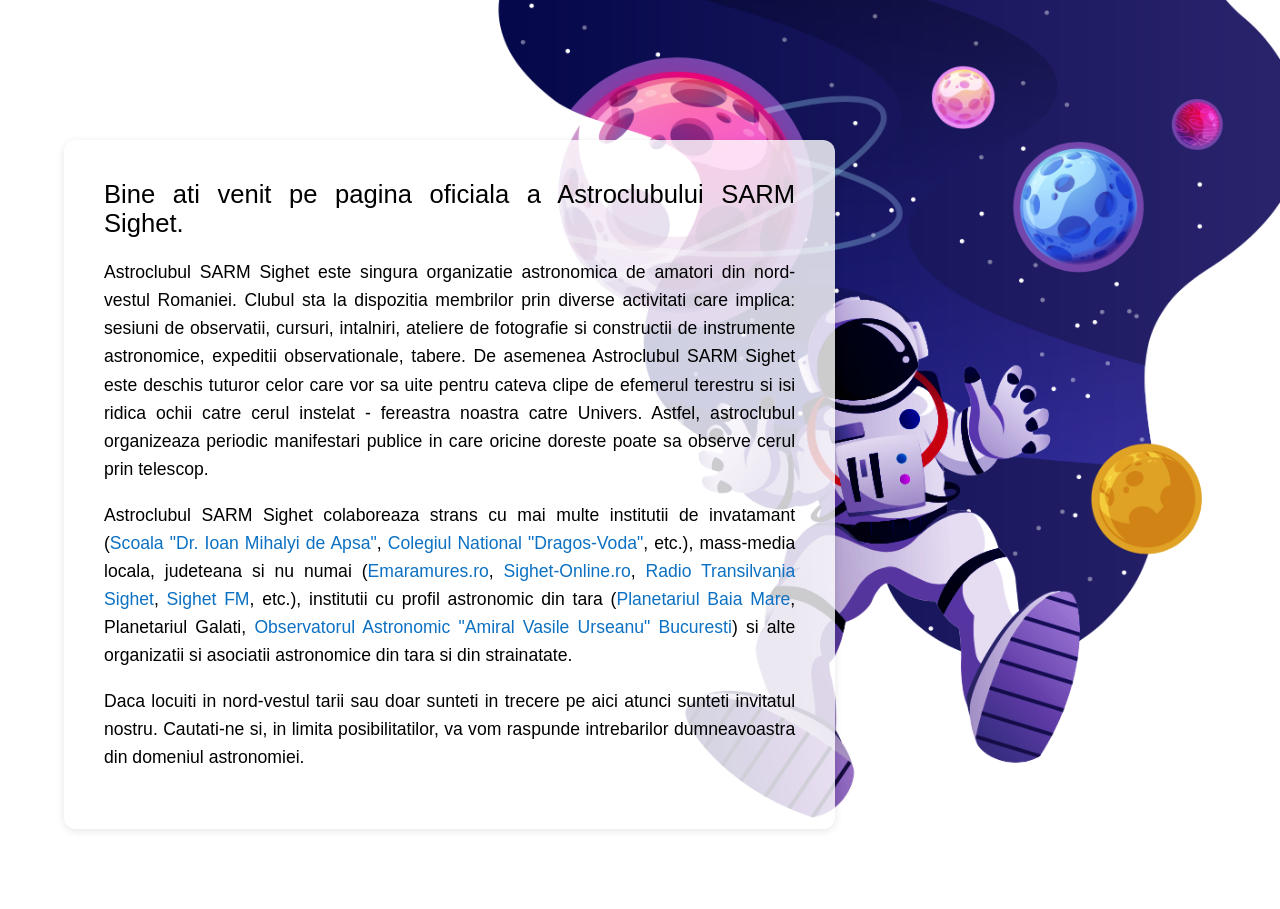
==== index.html @ 4dce3737 "initial commit" ====
<!DOCTYPE html>
<html lang="ro">
<head>
  <meta charset="UTF-8">
  <title>Astroclubul SARM Sighet</title>
  <meta name="viewport" content="width=device-width, initial-scale=1.0">
  <link rel="stylesheet" href="style.css">
</head>
<body>
<!-- DEPLOY TEST 2024-11-15 14:32 -->
<!--#include virtual="/header.html" -->
  <main class="content main-page">
    <div class="container">
      <div class="text-block">
        <h1 class="main-title">Bine ati venit pe pagina oficiala a Astroclubului SARM Sighet.</h1>
        <p>Astroclubul SARM Sighet este singura organizatie astronomica de amatori din nord-vestul Romaniei. Clubul sta la dispozitia membrilor prin diverse activitati care implica: sesiuni de observatii, cursuri, intalniri, ateliere de fotografie si constructii de instrumente astronomice, expeditii observationale, tabere. De asemenea Astroclubul SARM Sighet este deschis tuturor celor care vor sa uite pentru cateva clipe de efemerul terestru si isi ridica ochii catre cerul instelat - fereastra noastra catre Univers. Astfel, astroclubul organizeaza periodic manifestari publice in care oricine doreste poate sa observe cerul prin telescop.</p>
        <p>Astroclubul SARM Sighet colaboreaza strans cu mai multe institutii de invatamant (<a target="_blank" href="https://scoalamihalyi.ro/">Scoala "Dr. Ioan Mihalyi de Apsa"</a>, <a target="_blank" href="https://cndv.ro/">Colegiul National "Dragos-Voda"</a>, etc.), mass-media locala, judeteana si nu numai (<a target="_blank" href="http://www.emaramures.ro/">Emaramures.ro</a>, <a target="_blank" href="http://www.sighet-online.ro/">Sighet-Online.ro</a>, <a target="_blank" href="http://radiotransilvania.ro/">Radio Transilvania Sighet</a>, <a target="_blank" href="https://sighetfm.ro/">Sighet FM</a>, etc.), institutii cu profil astronomic din tara (<a target="_blank" href="https://planetariubm.ro/">Planetariul Baia Mare</a>, Planetariul Galati, <a target="_blank" href="https://astro-urseanu.ro/">Observatorul Astronomic "Amiral Vasile Urseanu" Bucuresti</a>) si alte organizatii si asociatii astronomice din tara si din strainatate.</p>
        <p>Daca locuiti in nord-vestul tarii sau doar sunteti in trecere pe aici atunci sunteti invitatul nostru. Cautati-ne si, in limita posibilitatilor, va vom raspunde intrebarilor dumneavoastra din domeniul astronomiei.</p>
      </div>
    </div>
  </main>
<!--#include virtual="/footer.html" -->
    <script>
    document.getElementById('menuToggle').onclick = () => {
      document.querySelector('.nav ul').classList.toggle('open');
    };
  </script>
</body>
</html>
---- style.css ----
/* ---------- Global v3---------- */
html, body {
  margin: 0;
  padding: 0;
  height: 100%;
  font-family: "Open Sans", Arial, sans-serif;
  color: #222;
}

body {
  display: flex;
  flex-direction: column;
}

/* Global link colors */
a {
  color: #0c71c3;
  text-decoration: none;
}

a:hover {
  text-decoration: underline;
}

/* ---------- Header ---------- */
.site-header {
  position: fixed;
  top: 0;
  left: 0;
  right: 0;
  background: #fff;
  color: #000;
  padding: 10px 0;
  box-shadow: 0 2px 4px rgba(0,0,0,0.1);
  z-index: 1000;
}

.container {
  width: 90%;
  max-width: 1280px;
  margin: 0 auto;
  display: flex;
  align-items: center;
  justify-content: space-between;
}

.logo {
  height: 80px;
  width: 173px;
  background: url("images/logo.jpg") center center / contain no-repeat;
}

.nav ul {
  list-style: none;
  margin: 0;
  padding: 0;
  display: flex;
  gap: 25px;
}

.nav a {
  color: #00000099;
  font-weight: 600;
  text-decoration: none;
}

.nav a:hover {
  color: #00000066;
  text-decoration: none;
}

.nav a.active {
  border-bottom: 2px solid #00000099;
}

.menu-toggle {
  display: none;
  font-size: 1.8em;
  cursor: pointer;
  color: #00000099;
}

/* ---------- Footer ---------- */
.site-footer {
  background: #000000;
  color: #eee;
  padding: 12px 0;
  font-size: 0.9em;
}

.site-footer .container {
  width: 90%;
  max-width: 1280px;
  margin: 0 auto;
  display: block;
  text-align: left;
}

/* =======================================================
   ===============  Main Page Layout  ====================
   ======================================================= */
.main-page {
  background: url("images/background-main.png") center center / cover no-repeat;
}

.content {
  flex: 1;
}

.content.main-page {
  padding: 140px 0 80px;
}

.content.main-page .container {
  display: block;
}

.text-block {
  width: 60%;
  background: rgba(255,255,255,0.8);
  padding: 40px;
  border-radius: 12px;
  box-shadow: 0 2px 8px rgba(0,0,0,0.1);
  text-align: justify;
  color: #000000;
}

.main-title {
  font-size: 1.6em;
  font-weight: 400;
  margin-top: 0;
  margin-bottom: 20px;
  color: #000000;
}

.text-block p {
  font-size: 1.1em;
  line-height: 1.6;
  color: #000000;
}

/* =======================================================
   ===============  Istoric Page Layout  =================
   ======================================================= */
.istoric-page {
  background: url("images/background-istoric.png") center bottom / cover no-repeat;
}

.content.istoric-page {
  padding: 140px 0 80px;
}

.content.istoric-page .container {
  display: flex;
  justify-content: center;
}

.istoric-page .text-block {
  width: 60%;
  background: rgba(255,255,255,0.8);
  padding: 40px;
  border-radius: 12px;
  box-shadow: 0 2px 8px rgba(0,0,0,0.1);
  text-align: justify;
  color: #000000;
}

/* =======================================================
   ===============  Contact Page Layout  ================
   ======================================================= */
.contact-page {
  background: url("images/background-contact.png") center bottom / cover no-repeat;
}

.content.contact-page {
  padding: 140px 0 80px;
}

.content.contact-page .container {
  display: flex;
  justify-content: center;
}

.contact-page .text-block {
  width: 60%;
  background: rgba(255,255,255,0.8);
  padding: 40px;
  border-radius: 12px;
  box-shadow: 0 2px 8px rgba(0,0,0,0.1);
  text-align: justify;
  color: #000000;
}

/* ---------- Responsive (mobile ≤767px) ---------- */
@media (max-width: 767px) {
  .nav ul {
    display: none;
    position: absolute;
    top: 70px;
    right: 10px;
    background: #fff;
    flex-direction: column;
    border: 1px solid #ccc;
    border-radius: 8px;
    padding: 10px 0;
  }

  .nav ul.open {
    display: flex;
  }

  .nav li {
    margin: 10px 20px;
  }

  .menu-toggle {
    display: block;
  }

  .content.main-page,
  .content.istoric-page,
  .content.contact-page {
    padding: 120px 0 100px;
  }

  .content.main-page .container,
  .content.istoric-page .container,
  .content.contact-page .container {
    display: flex;
    justify-content: center;
  }

  .text-block,
  .istoric-page .text-block,
  .contact-page .text-block {
    width: 90%;
    margin: 0;
    padding: 25px;
  }

  .main-title {
    font-size: 1.4em;
  }
}
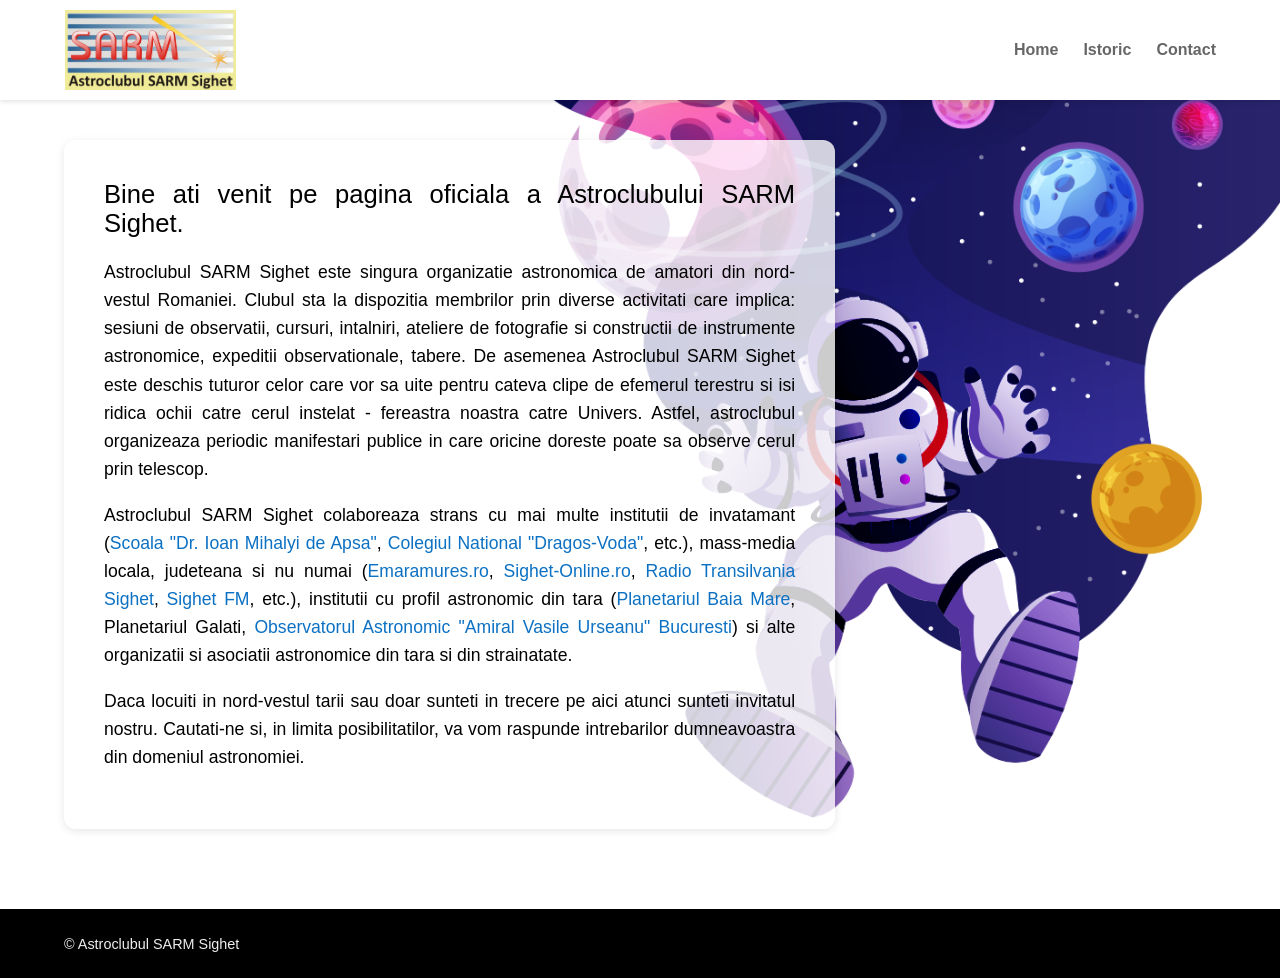
==== commit c8d28bbb: "moved header and footer manually" ====
--- a/index.html
+++ b/index.html
@@ -7,8 +7,19 @@
   <link rel="stylesheet" href="style.css">
 </head>
 <body>
-<!-- DEPLOY TEST 2024-11-15 14:32 -->
-<!--#include virtual="/header.html" -->
+<header class="site-header">
+  <div class="container">
+    <div class="logo"></div>
+    <nav class="nav">
+      <ul>
+        <li><a href="/">Home</a></li>
+        <li><a href="istoric.html">Istoric</a></li>
+        <li><a href="contact.html">Contact</a></li>
+      </ul>
+    </nav>
+    <div class="menu-toggle" id="menuToggle">☰</div>
+  </div>
+</header>
   <main class="content main-page">
     <div class="container">
       <div class="text-block">
@@ -19,11 +30,10 @@
       </div>
     </div>
   </main>
-<!--#include virtual="/footer.html" -->
-    <script>
-    document.getElementById('menuToggle').onclick = () => {
-      document.querySelector('.nav ul').classList.toggle('open');
-    };
-  </script>
+<footer class="site-footer">
+  <div class="container">
+    <p>© Astroclubul SARM Sighet</p>
+  </div>
+</footer>
 </body>
 </html>
